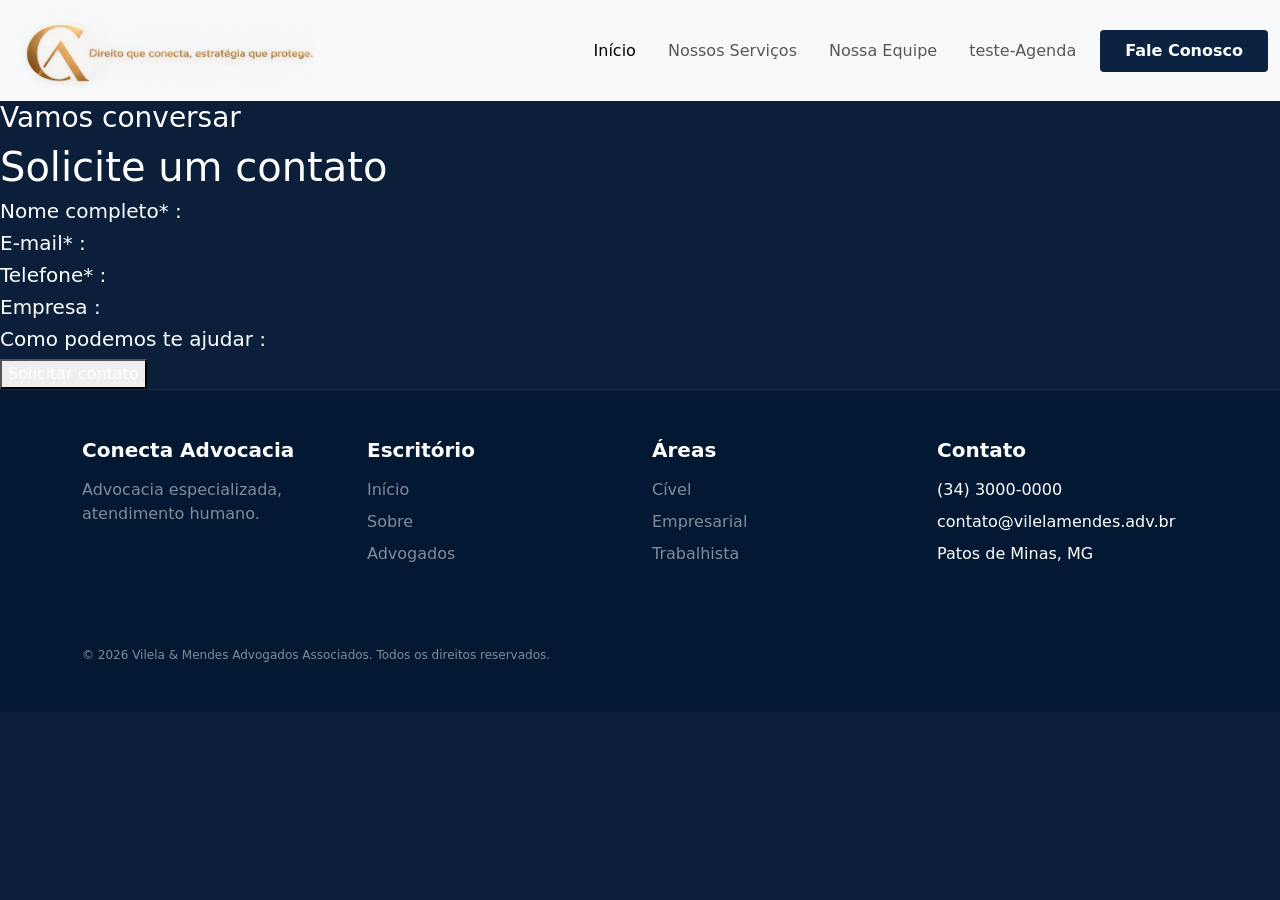
==== Agendar_Uma_Consulta.html @ 6dca0d82 "23 10 2026 (Criei outro github porque o outro deu problema)" ====
<!DOCTYPE html>
<html lang="pt-br">

<head>
  <meta charset="UTF-8">
  <meta name="viewport" content="width=device-width, initial-scale=1.0">
  <title>Garagem Online</title>
  <link href="https://cdn.jsdelivr.net/npm/bootstrap@5.3.8/dist/css/bootstrap.min.css" rel="stylesheet"
    integrity="sha384-sRIl4kxILFvY47J16cr9ZwB07vP4J8+LH7qKQnuqkuIAvNWLzeN8tE5YBujZqJLB" crossorigin="anonymous">
  <link rel="stylesheet" href="style.css">
</head>

<body>
  <nav class="navbar navbar-expand-lg bg-body-tertiary">
    <div class="container-fluid">
      <a class="navbar-brand" href="#"> <img style="max-height: 75px;" src="imagem/Logo.png" alt=""> </a>
      <button class="navbar-toggler" type="button" data-bs-toggle="collapse" data-bs-target="#navbarNav"
        aria-controls="navbarNav" aria-expanded="false" aria-label="Toggle navigation">
        <span class="navbar-toggler-icon"></span>
      </button>
      <div class="collapse navbar-collapse" id="navbarNav">
        <ul class="navbar-nav ms-auto align-items-center gap-3">
          <li class="nav-item">
            <a class="nav-link active" aria-current="page" href="index.html">Início</a>
          </li>
          <li class="nav-item">
            <a class="nav-link" href="Nossos_Servicos.html">Nossos Serviços</a>
          </li>
          <li class="nav-item">
            <a class="nav-link" href="Nossa_Equipe.html">Nossa Equipe</a>
          </li>
          <li class="nav-item">
            <a class="nav-link" href="teste-Agenda.html">teste-Agenda</a>
          </li>
          <li class="nav-item">
            <a class="btn px-4 py-2 text-white fw-semibold" href="#"
              style="background-color: #0b2240; border-radius: 4px;">Fale Conosco</a>
          </li>
        </ul>
      </div>
    </div>
  </nav>

  <div class="Meio">
    <div class="En-tête">
      <h3>Vamos conversar</h3>
      <h1>Solicite um contato</h1>
    </div>
    <div classe="inform">
      <h5>Nome completo* :</h5>
      <h5>E-mail* :</h5>
      <h5>Telefone* :</h5>
      <h5>Empresa :</h5>
      <h5>Como podemos te ajudar :</h5>
    </div>
    <button type="button">Solicitar contato</button>
  </div>
  <footer class="rodape py-5">
    <div class="container">
      <div class="row g-4 text-start">

        <div class="col-md-3">
          <h5 class="text-white fw-bold mb-3">Conecta Advocacia</h5>
          <p class="text-white-50 mb-0">Advocacia especializada,<br>atendimento humano.</p>
        </div>

        <div class="col-md-3">
          <h5 class="text-white fw-bold mb-3">Escritório</h5>
          <ul class="list-unstyled">
            <li class="mb-2"><a href="index.html" class="text-white-50 text-decoration-none">Início</a></li>
            <li class="mb-2"><a href="Sobre.html" class="text-white-50 text-decoration-none">Sobre</a></li>
            <li class="mb-2"><a href="Nossa_Equipe.html" class="text-white-50 text-decoration-none">Advogados</a></li>
          </ul>
        </div>

        <div class="col-md-3">
          <h5 class="text-white fw-bold mb-3">Áreas</h5>
          <ul class="list-unstyled">
            <li class="mb-2"><a href="#" class="text-white-50 text-decoration-none">Cível</a></li>
            <li class="mb-2"><a href="#" class="text-white-50 text-decoration-none">Empresarial</a></li>
            <li class="mb-2"><a href="#" class="text-white-50 text-decoration-none">Trabalhista</a></li>
          </ul>
        </div>

        <div class="col-md-3">
          <h5 class="text-white fw-bold mb-3">Contato</h5>
          <ul class="list-unstyled text-white-50">
            <li class="mb-2">(34) 3000-0000</li>
            <li class="mb-2">contato@vilelamendes.adv.br</li>
            <li class="mb-2">Patos de Minas, MG</li>
          </ul>
        </div>

      </div>

      <div class="row mt-5 pt-3">
        <div class="col-12 text-start">
          <p class="text-white-50 mb-0" style="font-size: 0.75rem;">
            &copy; 2026 Vilela & Mendes Advogados Associados. Todos os direitos reservados.
          </p>
        </div>
      </div>
    </div>
  </footer>


</body>

</html>
---- style.css ----
* {
    color: white;
}

body {
    background-color: #0B1F3A;
}

.hero-img {
    max-height: 600px;
    object-fit: contain;
}

.texto-especial {
    color: #C9A227;
}

.texto-especial2 {
    font-weight: 200;
}

.secao-depoimentos {
    background-color: #061428;
}

.cartao-depoimento {
    background-color: #172a46;
    border-radius: 8px;
    box-shadow: 0 4px 10px rgba(0, 0, 0, 0.2);
}

.texto-dourado {
    color: #cda434 !important;
    letter-spacing: 1px;
}

.rodape {
    background-color: #031833;
    border-top: 1px solid #172a46;
}

.rodape a {
    transition: color 0.3s ease;
}

.rodape a:hover {
    color: #cda434 !important;
    /* Dourado */
}

.servicos {
    background-color: #f7f7f5;
    margin-top: 40px;
    margin-bottom: 0;
    padding: 30px 0 40px;
}

.cabecalho-servicos {
    margin-bottom: 40px;
}

.subtitulo {
    color: #b89535;
    font-size: 14px;
    font-weight: 700;
    letter-spacing: 2px;
}

.cabecalho-servicos h1 {
    color: #0b2240;
    font-size: 36px;
    font-weight: 700;
    margin-top: 12px;
    margin-bottom: 15px;
}

.cabecalho-servicos p {
    color: #666666;
    font-size: 16px;
    line-height: 1.7;
}

.servicos .row {
    align-items: stretch;
}

.card-servico {
    height: 100%;
    background-color: #ffffff;
    border: 1px solid #e5e5e5;
    border-radius: 4px;
    overflow: hidden;
}

.card-servico img {
    display: block;
    width: 100%;
    height: 240px;
    object-fit: cover;
}

.conteudo-card {
    padding: 12px 10px;
    background-color: #ffffff;
}

.conteudo-card h2 {
    color: #0b2240;
    font-size: 15px;
    font-weight: 700;
    margin-bottom: 8px;
}

.conteudo-card p {
    color: #777777;
    font-size: 12px;
    line-height: 1.5;
    margin-bottom: 0;
}

.icone-servico {
    width: 42px;
    height: 42px;
    border-radius: 50%;
    background-color: #f2e5b6;
    color: #c9a227;

    display: flex;
    align-items: center;
    justify-content: center;

    font-size: 22px;
    margin-bottom: 10px;
    flex-shrink: 0;
}

.icone-servico i {
    display: inline-block;
    color: #c9a227;
    line-height: 1;
}

.faixa-contato {
    background-color: #d0a91e;
    min-height: 100px;
    padding: 25px 15px;
    display: flex;
    flex-direction: column;
    align-items: center;
    justify-content: center;
    text-align: center;
    margin-top: 0;
}

.faixa-contato p {
    color: #081629;
    font-size: 16px;
    font-weight: 700;
    margin-bottom: 12px;
}

.btn-contato {
    background-color: #081629;
    color: #ffffff;
    text-decoration: none;
    font-size: 12px;
    padding: 9px 18px;
    border-radius: 3px;
}

.btn-contato:hover {
    background-color: #12345a;
    color: #ffffff;
}
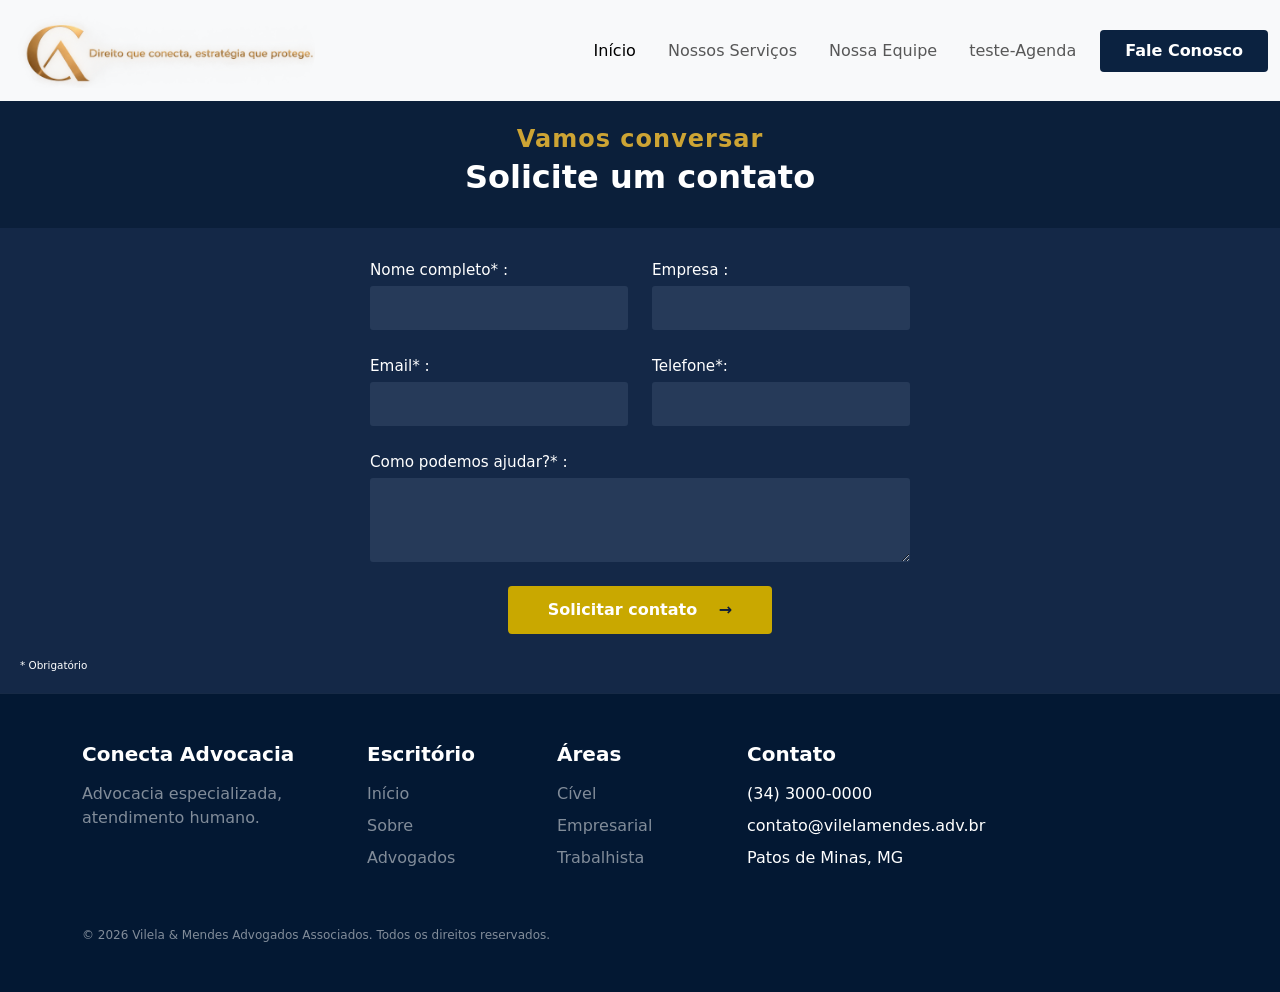
==== commit cb2c0462: "23 10 2026 Consertado o Agendar_Uma_Consulta.html" ====
--- a/Agendar_Uma_Consulta.html
+++ b/Agendar_Uma_Consulta.html
@@ -4,16 +4,18 @@
 <head>
   <meta charset="UTF-8">
   <meta name="viewport" content="width=device-width, initial-scale=1.0">
-  <title>Garagem Online</title>
+  <title>Conecta Advocacia</title>
   <link href="https://cdn.jsdelivr.net/npm/bootstrap@5.3.8/dist/css/bootstrap.min.css" rel="stylesheet"
     integrity="sha384-sRIl4kxILFvY47J16cr9ZwB07vP4J8+LH7qKQnuqkuIAvNWLzeN8tE5YBujZqJLB" crossorigin="anonymous">
+  <link rel="preconnect" href="https://fonts.googleapis.com">
+  <link href="https://fonts.googleapis.com/css2?family=Inter:wght@300;400;500;600;700&display=swap" rel="stylesheet">
   <link rel="stylesheet" href="style.css">
 </head>
 
 <body>
   <nav class="navbar navbar-expand-lg bg-body-tertiary">
     <div class="container-fluid">
-      <a class="navbar-brand" href="#"> <img style="max-height: 75px;" src="imagem/Logo.png" alt=""> </a>
+      <a class="navbar-brand" href="index.html"> <img style="max-height: 75px;" src="imagem/Logo.png" alt=""> </a>
       <button class="navbar-toggler" type="button" data-bs-toggle="collapse" data-bs-target="#navbarNav"
         aria-controls="navbarNav" aria-expanded="false" aria-label="Toggle navigation">
         <span class="navbar-toggler-icon"></span>
@@ -33,7 +35,7 @@
             <a class="nav-link" href="teste-Agenda.html">teste-Agenda</a>
           </li>
           <li class="nav-item">
-            <a class="btn px-4 py-2 text-white fw-semibold" href="#"
+            <a class="btn px-4 py-2 text-white fw-semibold" href="#.html"
               style="background-color: #0b2240; border-radius: 4px;">Fale Conosco</a>
           </li>
         </ul>
@@ -41,69 +43,96 @@
     </div>
   </nav>
 
-  <div class="Meio">
-    <div class="En-tête">
-      <h3>Vamos conversar</h3>
-      <h1>Solicite um contato</h1>
+
+   <br>
+  <section class="contato-topo text-center">
+    <h4 class="texto-dourado fw-bold mb-1">Vamos conversar</h4>
+    <h2 class="fw-bold">Solicite um contato</h2>
+  </section>
+  <br>
+
+
+  <section class="contato-form">
+    <div class="container">
+      <form class="form-contato mx-auto">
+        <div class="row g-4">
+          <div class="col-md-6">
+            <label for="nome" class="form-label">Nome completo* :</label>
+            <input type="text" class="form-control campo" id="nome" required>
+          </div>
+          <div class="col-md-6">
+            <label for="empresa" class="form-label">Empresa :</label>
+            <input type="text" class="form-control campo" id="empresa">
+          </div>
+          <div class="col-md-6">
+            <label for="email" class="form-label">Email* :</label>
+            <input type="email" class="form-control campo" id="email" required>
+          </div>
+          <div class="col-md-6">
+            <label for="telefone" class="form-label">Telefone*:</label>
+            <input type="tel" class="form-control campo" id="telefone" required>
+          </div>
+          <div class="col-12">
+            <label for="mensagem" class="form-label">Como podemos ajudar?* :</label>
+            <textarea class="form-control campo" id="mensagem" rows="3" required></textarea>
+          </div>
+          <div class="col-12 text-center mt-4">
+            <button type="submit" class="btn btn-enviar">
+              Solicitar contato <span class="ms-3">&rarr;</span>
+            </button>
+          </div>
+        </div>
+      </form>
     </div>
-    <div classe="inform">
-      <h5>Nome completo* :</h5>
-      <h5>E-mail* :</h5>
-      <h5>Telefone* :</h5>
-      <h5>Empresa :</h5>
-      <h5>Como podemos te ajudar :</h5>
-    </div>
-    <button type="button">Solicitar contato</button>
-  </div>
+    <small class="obrigatorio">* Obrigatório</small>
+  </section>
+
+
   <footer class="rodape py-5">
     <div class="container">
       <div class="row g-4 text-start">
-
         <div class="col-md-3">
-          <h5 class="text-white fw-bold mb-3">Conecta Advocacia</h5>
+          <h5 class="fw-bold mb-3">Conecta Advocacia</h5>
           <p class="text-white-50 mb-0">Advocacia especializada,<br>atendimento humano.</p>
         </div>
-
-        <div class="col-md-3">
-          <h5 class="text-white fw-bold mb-3">Escritório</h5>
+        <div class="col-md-2">
+          <h5 class="fw-bold mb-3">Escritório</h5>
           <ul class="list-unstyled">
             <li class="mb-2"><a href="index.html" class="text-white-50 text-decoration-none">Início</a></li>
             <li class="mb-2"><a href="Sobre.html" class="text-white-50 text-decoration-none">Sobre</a></li>
             <li class="mb-2"><a href="Nossa_Equipe.html" class="text-white-50 text-decoration-none">Advogados</a></li>
           </ul>
         </div>
-
-        <div class="col-md-3">
-          <h5 class="text-white fw-bold mb-3">Áreas</h5>
+        <div class="col-md-2">
+          <h5 class="fw-bold mb-3">Áreas</h5>
           <ul class="list-unstyled">
             <li class="mb-2"><a href="#" class="text-white-50 text-decoration-none">Cível</a></li>
             <li class="mb-2"><a href="#" class="text-white-50 text-decoration-none">Empresarial</a></li>
             <li class="mb-2"><a href="#" class="text-white-50 text-decoration-none">Trabalhista</a></li>
           </ul>
         </div>
-
-        <div class="col-md-3">
-          <h5 class="text-white fw-bold mb-3">Contato</h5>
+        <div class="col-md-5">
+          <h5 class="fw-bold mb-3">Contato</h5>
           <ul class="list-unstyled text-white-50">
             <li class="mb-2">(34) 3000-0000</li>
             <li class="mb-2">contato@vilelamendes.adv.br</li>
             <li class="mb-2">Patos de Minas, MG</li>
           </ul>
         </div>
-
       </div>
-
-      <div class="row mt-5 pt-3">
-        <div class="col-12 text-start">
+      <div class="row mt-4 pt-3">
+        <div class="col-12">
           <p class="text-white-50 mb-0" style="font-size: 0.75rem;">
-            &copy; 2026 Vilela & Mendes Advogados Associados. Todos os direitos reservados.
+            &copy; 2026 Vilela &amp; Mendes Advogados Associados. Todos os direitos reservados.
           </p>
         </div>
       </div>
     </div>
   </footer>
 
-
+  <script src="https://cdn.jsdelivr.net/npm/bootstrap@5.3.8/dist/js/bootstrap.bundle.min.js"
+    integrity="sha384-FKyoEForCGlyvwx9Hj09JcYn3nv7wiPVlz7YYwJrWVcXK/BmnVDxM+D2scQbITxI"
+    crossorigin="anonymous"></script>
 </body>
 
 </html>
--- a/style.css
+++ b/style.css
@@ -171,4 +171,63 @@
 .btn-contato:hover {
     background-color: #12345a;
     color: #ffffff;
+}
+
+.contato-form {
+    background-color: #142847;
+    padding: 30px 0 20px;
+    position: relative;
+}
+
+.form-contato {
+    max-width: 540px;
+}
+
+.form-contato .form-label {
+    font-size: 0.95rem;
+    margin-bottom: 4px;
+}
+
+.campo {
+    background-color: #263a59;
+    border: none;
+    border-radius: 3px;
+    color: #fff;
+    min-height: 44px;
+}
+
+.campo:focus {
+    background-color: #34436f;
+    color: #fff;
+    box-shadow: 0 0 0 2px #C9A800;
+}
+
+textarea.campo {
+    min-height: 58px;
+    resize: vertical;
+}
+
+.btn-enviar {
+    background-color: #C9A800;
+    color: #fff;
+    font-weight: 600;
+    min-width: 220px;
+    padding: 12px 40px;
+    border-radius: 4px;
+    border: none;
+}
+
+.btn-enviar span {
+    color: #0b1a3a;
+}
+
+.btn-enviar:hover {
+    background-color: #dbb800;
+    color: #fff;
+}
+
+.obrigatorio {
+    display: block;
+    font-size: 0.65rem;
+    margin: 24px 0 0 20px;
 }
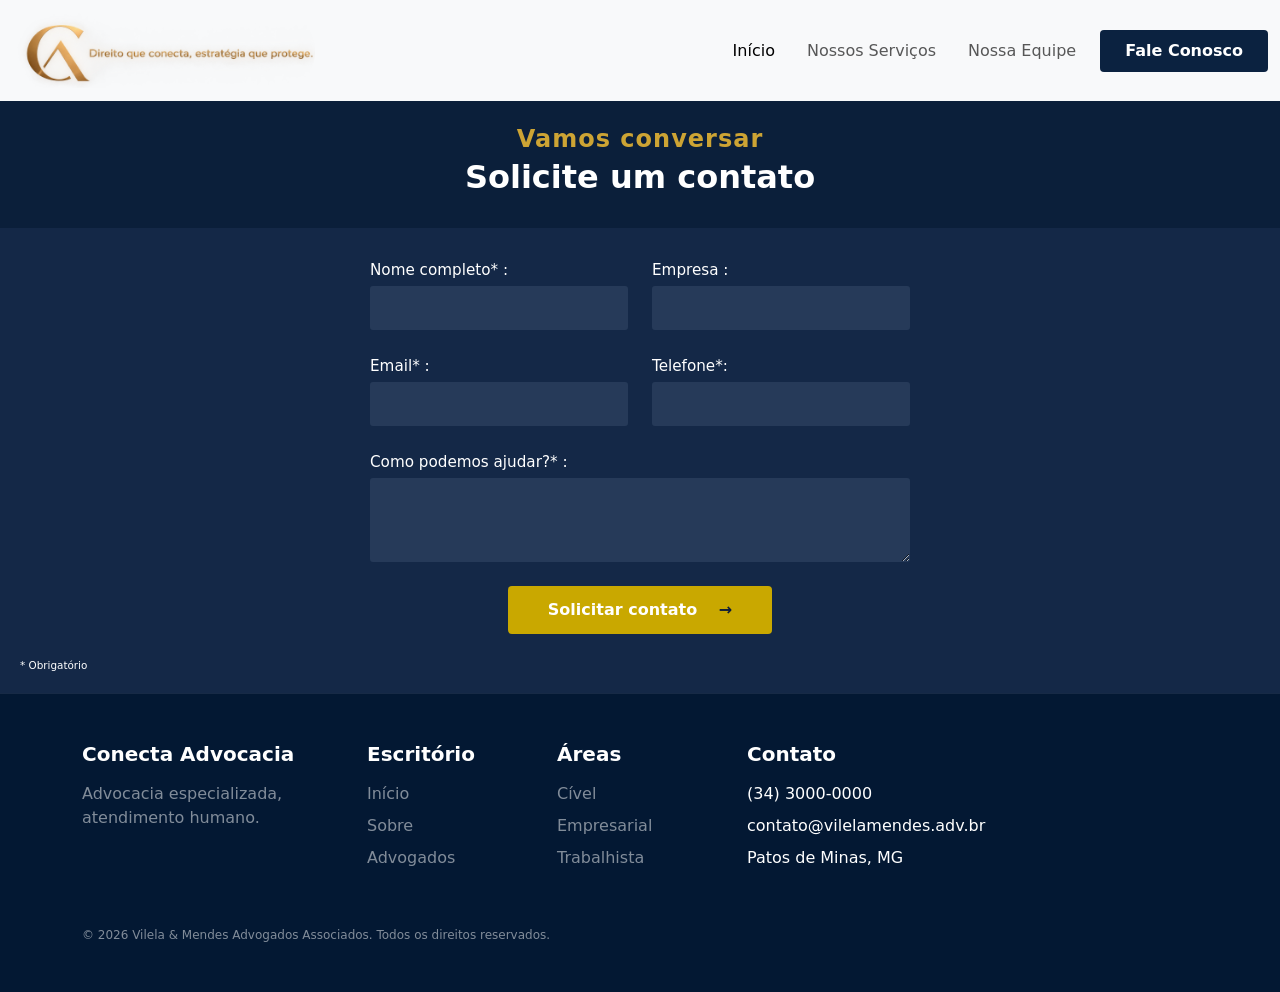
==== commit 3dacde25: "23 10 2026 Limpeza no codigo" ====
--- a/Agendar_Uma_Consulta.html
+++ b/Agendar_Uma_Consulta.html
@@ -30,9 +30,6 @@
           </li>
           <li class="nav-item">
             <a class="nav-link" href="Nossa_Equipe.html">Nossa Equipe</a>
-          </li>
-          <li class="nav-item">
-            <a class="nav-link" href="teste-Agenda.html">teste-Agenda</a>
           </li>
           <li class="nav-item">
             <a class="btn px-4 py-2 text-white fw-semibold" href="#.html"
--- a/style.css
+++ b/style.css
@@ -230,4 +230,167 @@
     display: block;
     font-size: 0.65rem;
     margin: 24px 0 0 20px;
+}
+
+/* ===== Página Nossa Equipe — cole no FINAL do style.css ===== */
+
+.equipe {
+    font-family: 'Inter', sans-serif;
+}
+
+/* Cada advogado: faixa escura (nome) + faixa clara (texto) + foto sobre as duas */
+.perfil {
+    position: relative;
+    background-color: #142847;
+}
+
+.perfil-topo {
+    position: relative;
+    background-color: #0B1F3A;
+    padding: 28px 20px 12px;
+}
+
+.perfil-nome {
+    color: #C9A227;
+    font-size: 1.6rem;
+    font-weight: 700;
+    margin: 0 0 10px;
+}
+
+.perfil-cargo {
+    color: #C9A227;
+    font-size: 0.8rem;
+    line-height: 1.3;
+    max-width: 280px;
+    margin: 0 0 14px 22px;
+}
+
+.perfil-oab {
+    font-size: 0.75rem;
+    font-weight: 500;
+    margin: 0;
+}
+
+.perfil-corpo {
+    background-color: #142847;
+    padding: 20px;
+}
+
+.perfil-corpo p {
+    font-size: 0.875rem;
+    font-weight: 700;
+    line-height: 1.3;
+    margin: 0 0 18px;
+}
+
+.perfil-corpo p:last-child {
+    margin-bottom: 0;
+}
+
+.perfil-foto {
+    display: block;
+    height: 260px;
+    width: auto;
+    max-width: 100%;
+    margin: 0 auto;
+    object-fit: contain;
+    object-position: bottom;
+}
+
+/* Destaque final */
+.equipe-destaque {
+    background-color: #0B1F3A;
+    padding: 40px 20px 70px;
+}
+
+.equipe-destaque h2 {
+    color: #C9A227;
+    font-size: 1.45rem;
+    font-weight: 700;
+    line-height: 1.25;
+    max-width: 400px;
+    margin: 0 0 30px;
+}
+
+.equipe-destaque ul {
+    font-size: 0.72rem;
+    font-weight: 700;
+    padding-left: 18px;
+    margin: 0;
+}
+
+.equipe-destaque li {
+    margin-bottom: 16px;
+}
+
+/* ===== Desktop: layout igual à imagem ===== */
+@media (min-width: 768px) {
+
+    .perfil-topo {
+        min-height: 125px;
+        padding: 28px 0 0;
+    }
+
+    .perfil-corpo {
+        min-height: 165px;
+        padding: 20px 0 25px;
+    }
+
+    .perfil-foto {
+        position: absolute;
+        bottom: 0;
+        height: 250px;
+        margin: 0;
+    }
+
+    .perfil-oab {
+        position: absolute;
+        bottom: 2px;
+    }
+
+    /* Wesley: foto à direita */
+    .perfil-foto-direita .perfil-topo {
+        padding-left: 9%;
+    }
+
+    .perfil-foto-direita .perfil-corpo {
+        padding-left: 6.5%;
+        padding-right: 32%;
+    }
+
+    .perfil-foto-direita .perfil-foto {
+        right: 3%;
+    }
+
+    .perfil-foto-direita .perfil-oab {
+        right: 26%;
+    }
+
+    /* Leandro: foto à esquerda */
+    .perfil-foto-esquerda .perfil-topo {
+        min-height: 137px;
+        padding-left: 50%;
+    }
+
+    .perfil-foto-esquerda .perfil-corpo {
+        min-height: 243px;
+        padding-left: 38%;
+        padding-right: 2%;
+    }
+
+    .perfil-foto-esquerda .perfil-foto {
+        left: 1.5%;
+    }
+
+    .perfil-foto-esquerda .perfil-oab {
+        left: 38%;
+    }
+
+    .perfil-foto-esquerda .perfil-cargo {
+        margin-left: 10px;
+    }
+
+    .equipe-destaque {
+        padding: 20px 20px 70px 46%;
+    }
 }
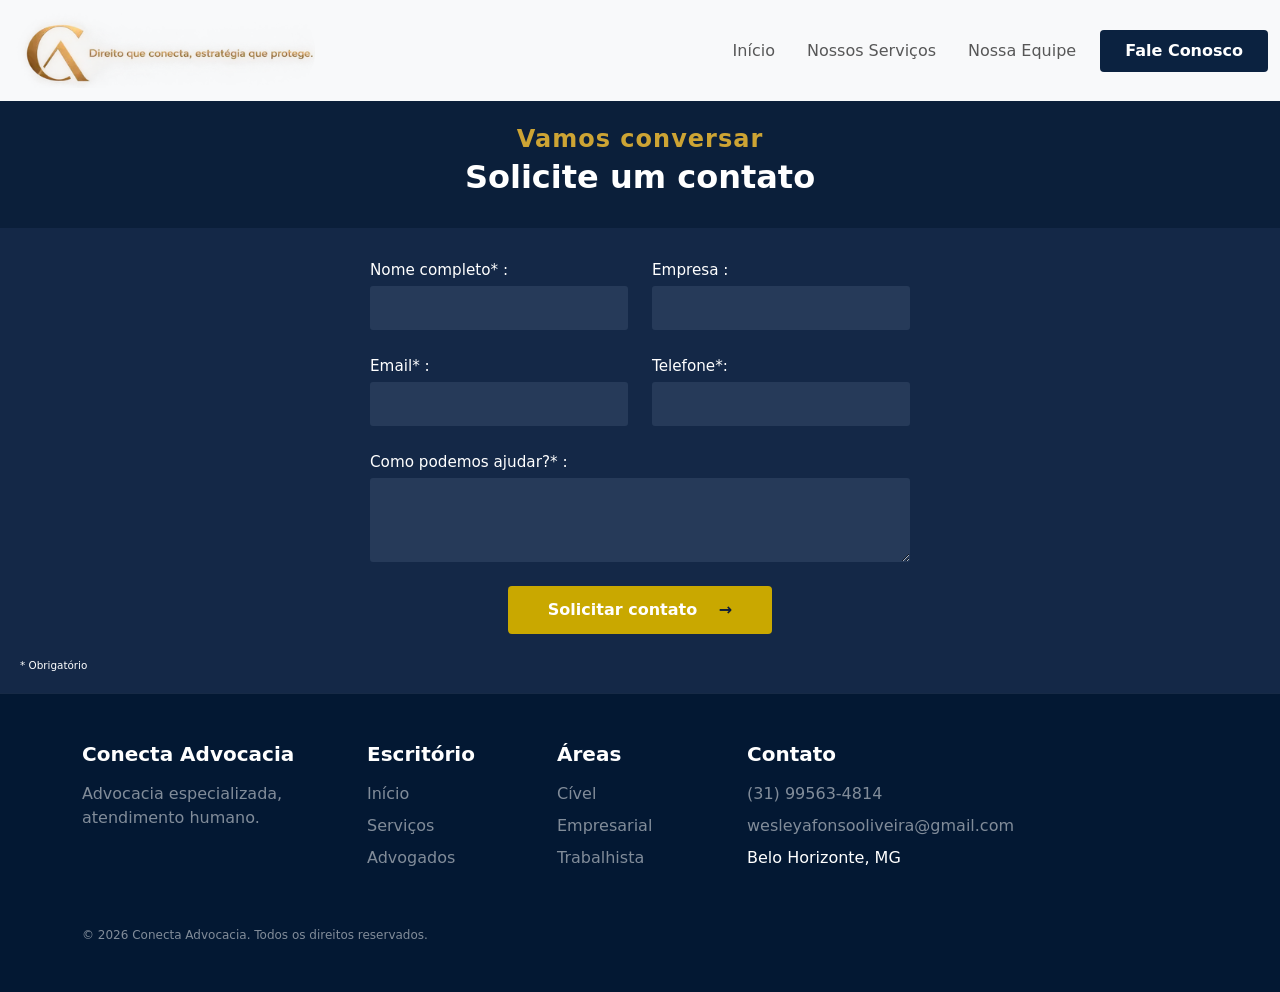
==== commit 8aec314a: "Corrigir nome, contatos, links e imagens do site - Nome unico "Conecta Advocacia" e contatos de Belo" ====
--- a/Agendar_Uma_Consulta.html
+++ b/Agendar_Uma_Consulta.html
@@ -4,7 +4,10 @@
 <head>
   <meta charset="UTF-8">
   <meta name="viewport" content="width=device-width, initial-scale=1.0">
-  <title>Conecta Advocacia</title>
+  <title>Fale Conosco | Conecta Advocacia</title>
+  <meta name="description"
+    content="Solicite um contato com a Conecta Advocacia. Preencha o formulário e nossa equipe retorna para entender o seu caso.">
+  <link rel="icon" href="imagem/Logo.webp">
   <link href="https://cdn.jsdelivr.net/npm/bootstrap@5.3.8/dist/css/bootstrap.min.css" rel="stylesheet"
     integrity="sha384-sRIl4kxILFvY47J16cr9ZwB07vP4J8+LH7qKQnuqkuIAvNWLzeN8tE5YBujZqJLB" crossorigin="anonymous">
   <link rel="preconnect" href="https://fonts.googleapis.com">
@@ -15,7 +18,7 @@
 <body>
   <nav class="navbar navbar-expand-lg bg-body-tertiary">
     <div class="container-fluid">
-      <a class="navbar-brand" href="index.html"> <img style="max-height: 75px;" src="imagem/Logo.png" alt=""> </a>
+      <a class="navbar-brand" href="index.html"> <img style="max-height: 75px;" src="imagem/Logo.webp" alt="Conecta Advocacia"> </a>
       <button class="navbar-toggler" type="button" data-bs-toggle="collapse" data-bs-target="#navbarNav"
         aria-controls="navbarNav" aria-expanded="false" aria-label="Toggle navigation">
         <span class="navbar-toggler-icon"></span>
@@ -23,7 +26,7 @@
       <div class="collapse navbar-collapse" id="navbarNav">
         <ul class="navbar-nav ms-auto align-items-center gap-3">
           <li class="nav-item">
-            <a class="nav-link active" aria-current="page" href="index.html">Início</a>
+            <a class="nav-link" href="index.html">Início</a>
           </li>
           <li class="nav-item">
             <a class="nav-link" href="Nossos_Servicos.html">Nossos Serviços</a>
@@ -32,7 +35,7 @@
             <a class="nav-link" href="Nossa_Equipe.html">Nossa Equipe</a>
           </li>
           <li class="nav-item">
-            <a class="btn px-4 py-2 text-white fw-semibold" href="#.html"
+            <a class="btn px-4 py-2 text-white fw-semibold" aria-current="page" href="Agendar_Uma_Consulta.html"
               style="background-color: #0b2240; border-radius: 4px;">Fale Conosco</a>
           </li>
         </ul>
@@ -51,34 +54,38 @@
 
   <section class="contato-form">
     <div class="container">
-      <form class="form-contato mx-auto">
+      <form class="form-contato mx-auto" id="form-contato">
         <div class="row g-4">
           <div class="col-md-6">
             <label for="nome" class="form-label">Nome completo* :</label>
-            <input type="text" class="form-control campo" id="nome" required>
+            <input type="text" class="form-control campo" id="nome" name="nome" required>
           </div>
           <div class="col-md-6">
             <label for="empresa" class="form-label">Empresa :</label>
-            <input type="text" class="form-control campo" id="empresa">
+            <input type="text" class="form-control campo" id="empresa" name="empresa">
           </div>
           <div class="col-md-6">
             <label for="email" class="form-label">Email* :</label>
-            <input type="email" class="form-control campo" id="email" required>
+            <input type="email" class="form-control campo" id="email" name="email" required>
           </div>
           <div class="col-md-6">
             <label for="telefone" class="form-label">Telefone*:</label>
-            <input type="tel" class="form-control campo" id="telefone" required>
+            <input type="tel" class="form-control campo" id="telefone" name="telefone" required>
           </div>
           <div class="col-12">
             <label for="mensagem" class="form-label">Como podemos ajudar?* :</label>
-            <textarea class="form-control campo" id="mensagem" rows="3" required></textarea>
+            <textarea class="form-control campo" id="mensagem" name="mensagem" rows="3" required></textarea>
           </div>
+          <!-- Campo anti-robô: fica escondido para pessoas -->
+          <input type="text" name="site" tabindex="-1" autocomplete="off" aria-hidden="true"
+            style="position:absolute; left:-9999px;">
           <div class="col-12 text-center mt-4">
             <button type="submit" class="btn btn-enviar">
               Solicitar contato <span class="ms-3">&rarr;</span>
             </button>
           </div>
         </div>
+        <div id="aviso-contato" class="d-none" role="status" aria-live="polite"></div>
       </form>
     </div>
     <small class="obrigatorio">* Obrigatório</small>
@@ -96,31 +103,31 @@
           <h5 class="fw-bold mb-3">Escritório</h5>
           <ul class="list-unstyled">
             <li class="mb-2"><a href="index.html" class="text-white-50 text-decoration-none">Início</a></li>
-            <li class="mb-2"><a href="Sobre.html" class="text-white-50 text-decoration-none">Sobre</a></li>
+            <li class="mb-2"><a href="Nossos_Servicos.html" class="text-white-50 text-decoration-none">Serviços</a></li>
             <li class="mb-2"><a href="Nossa_Equipe.html" class="text-white-50 text-decoration-none">Advogados</a></li>
           </ul>
         </div>
         <div class="col-md-2">
           <h5 class="fw-bold mb-3">Áreas</h5>
           <ul class="list-unstyled">
-            <li class="mb-2"><a href="#" class="text-white-50 text-decoration-none">Cível</a></li>
-            <li class="mb-2"><a href="#" class="text-white-50 text-decoration-none">Empresarial</a></li>
-            <li class="mb-2"><a href="#" class="text-white-50 text-decoration-none">Trabalhista</a></li>
+            <li class="mb-2"><a href="Nossos_Servicos.html" class="text-white-50 text-decoration-none">Cível</a></li>
+            <li class="mb-2"><a href="Nossos_Servicos.html" class="text-white-50 text-decoration-none">Empresarial</a></li>
+            <li class="mb-2"><a href="Nossos_Servicos.html" class="text-white-50 text-decoration-none">Trabalhista</a></li>
           </ul>
         </div>
         <div class="col-md-5">
           <h5 class="fw-bold mb-3">Contato</h5>
           <ul class="list-unstyled text-white-50">
-            <li class="mb-2">(34) 3000-0000</li>
-            <li class="mb-2">contato@vilelamendes.adv.br</li>
-            <li class="mb-2">Patos de Minas, MG</li>
+            <li class="mb-2"><a href="tel:+5531995634814" class="text-white-50 text-decoration-none">(31) 99563-4814</a></li>
+            <li class="mb-2"><a href="mailto:wesleyafonsooliveira@gmail.com" class="text-white-50 text-decoration-none">wesleyafonsooliveira@gmail.com</a></li>
+            <li class="mb-2">Belo Horizonte, MG</li>
           </ul>
         </div>
       </div>
       <div class="row mt-4 pt-3">
         <div class="col-12">
           <p class="text-white-50 mb-0" style="font-size: 0.75rem;">
-            &copy; 2026 Vilela &amp; Mendes Advogados Associados. Todos os direitos reservados.
+            &copy; 2026 Conecta Advocacia. Todos os direitos reservados.
           </p>
         </div>
       </div>
@@ -130,6 +137,7 @@
   <script src="https://cdn.jsdelivr.net/npm/bootstrap@5.3.8/dist/js/bootstrap.bundle.min.js"
     integrity="sha384-FKyoEForCGlyvwx9Hj09JcYn3nv7wiPVlz7YYwJrWVcXK/BmnVDxM+D2scQbITxI"
     crossorigin="anonymous"></script>
+  <script src="js/contato.js"></script>
 </body>
 
 </html>
